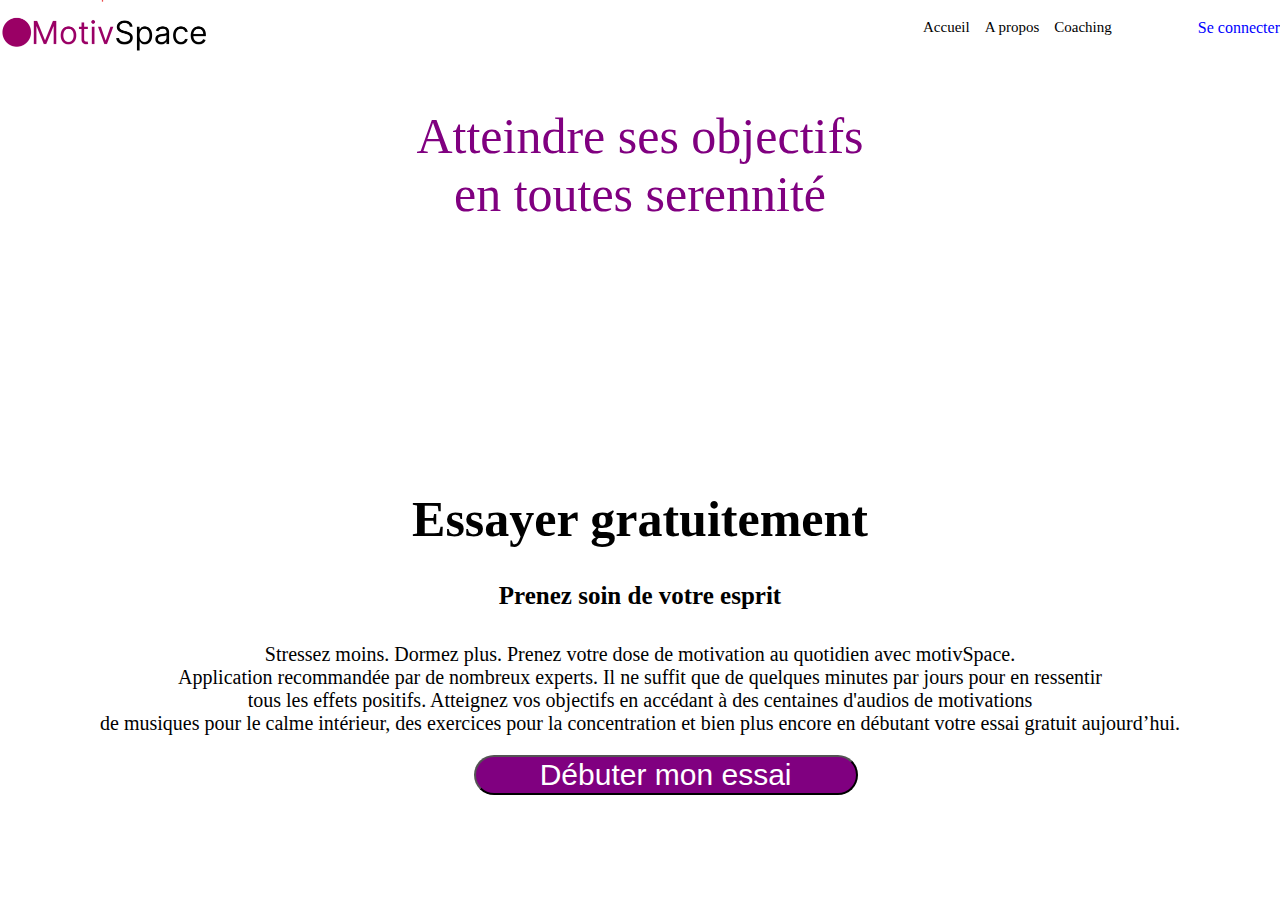
==== index.html @ 3308a773 "first commit" ====
<!DOCTYPE html>
<html lang="en">
<head>
    <meta charset="UTF-8">
    <meta name="viewport" content="width=device-width, initial-scale=1.0">
    <link rel="stylesheet" href="./style.css">
    <title>Espace de Motivation</title>
</head>
<body>
    <header class="heade">
        <div><img src="./images/logo.png" alt="" width="25%"></div>
        <nav class="menu">
            <ul>
                <li><a href="">Accueil</a></li>
                <li><a href="">A propos</a></li>
                <li><a href="">Coaching</a></li>
            </ul>
        </nav>
        <div>
            <a href="" class="connection">Se connecter</a>
        </div>
    </header>
    <main class="milieu">
        <div>
           <div class="motiv" style="background-image: url('./images/motiv.jpg'); background-size: cover;" >
               <p style="font-size: 50px; color: purple; text-align: center;">
                Atteindre ses objectifs <br> en toutes serennité
               </p>
           </div>
        </div>
    </main>
     <div>
        <h1 style="font-size: 50px; text-align: center;">
            Essayer gratuitement
        </h1>
        <h4 style="font-size: 25px; text-align: center;"> Prenez soin de votre esprit</h4>
        <p style="font-size: 20px; text-align: center;">
            Stressez moins. Dormez plus. Prenez votre dose de motivation au quotidien avec motivSpace. <br>
            Application recommandée par de nombreux experts. Il ne suffit que de quelques minutes par jours pour en ressentir <br>
            tous les effets positifs. Atteignez vos objectifs en accédant à des centaines d'audios de motivations <br>
            de musiques pour le calme intérieur, des exercices pour la concentration et bien plus encore en débutant votre essai gratuit aujourd’hui.
        </p>
        <button style="background-color: purple; border-radius: 20px; font-size: 30px; color: white; width: 30%; justify-content: center; align-items: center; margin-left: 37%;">
            Débuter mon essai</button>
     </div>

    
    
</body>
</html>
---- style.css ----
body{
    margin: 0px;
    padding: 0px;
}

.heade{
    width: 100%;
    background-color: rgb(255, 255, 255);
    display: inline-flex;
    justify-content: space-between;
    align-items: center;
}
/* .menu{
    width: 30%;
    margin-right: 20%;
    justify-content: center;
    align-items: center;
    text-align: center;
} */
.menu ul{
    display: inline-flex;
    list-style: none;
    margin: 0;
    padding: 0;
}

.menu li{
    list-style: none;
    margin-right: 15px;
}
@media (max-width: 768px) {
    .header {
      flex-direction: column;
      align-items: flex-start;
    }
  
    .menu {
      margin-top: 10px;
    }
  
    .menu ul {
      flex-direction: column;
    }
  
    .menu li {
      margin-right: 0;
      margin-bottom: 10px;
    }
  }
  .menu a{
      color: rgb(0, 0, 0);
      font-size: 15px;
      text-decoration: none;
  }

nav a:hover{
    color: orange;
    border-bottom: 2px solid gold;
  }
nav a{
    display: block;
    text-decoration: none;
    color: black;
    border-bottom: 2px solid transparent;
    padding: 10px 0px;
}
.connection{
    text-decoration: none;
    color: blue;
    
}
.milieu{
    width: 100%;
    height: 350px;
}
.motiv{
    width: 100%;
    height: 350px;
}
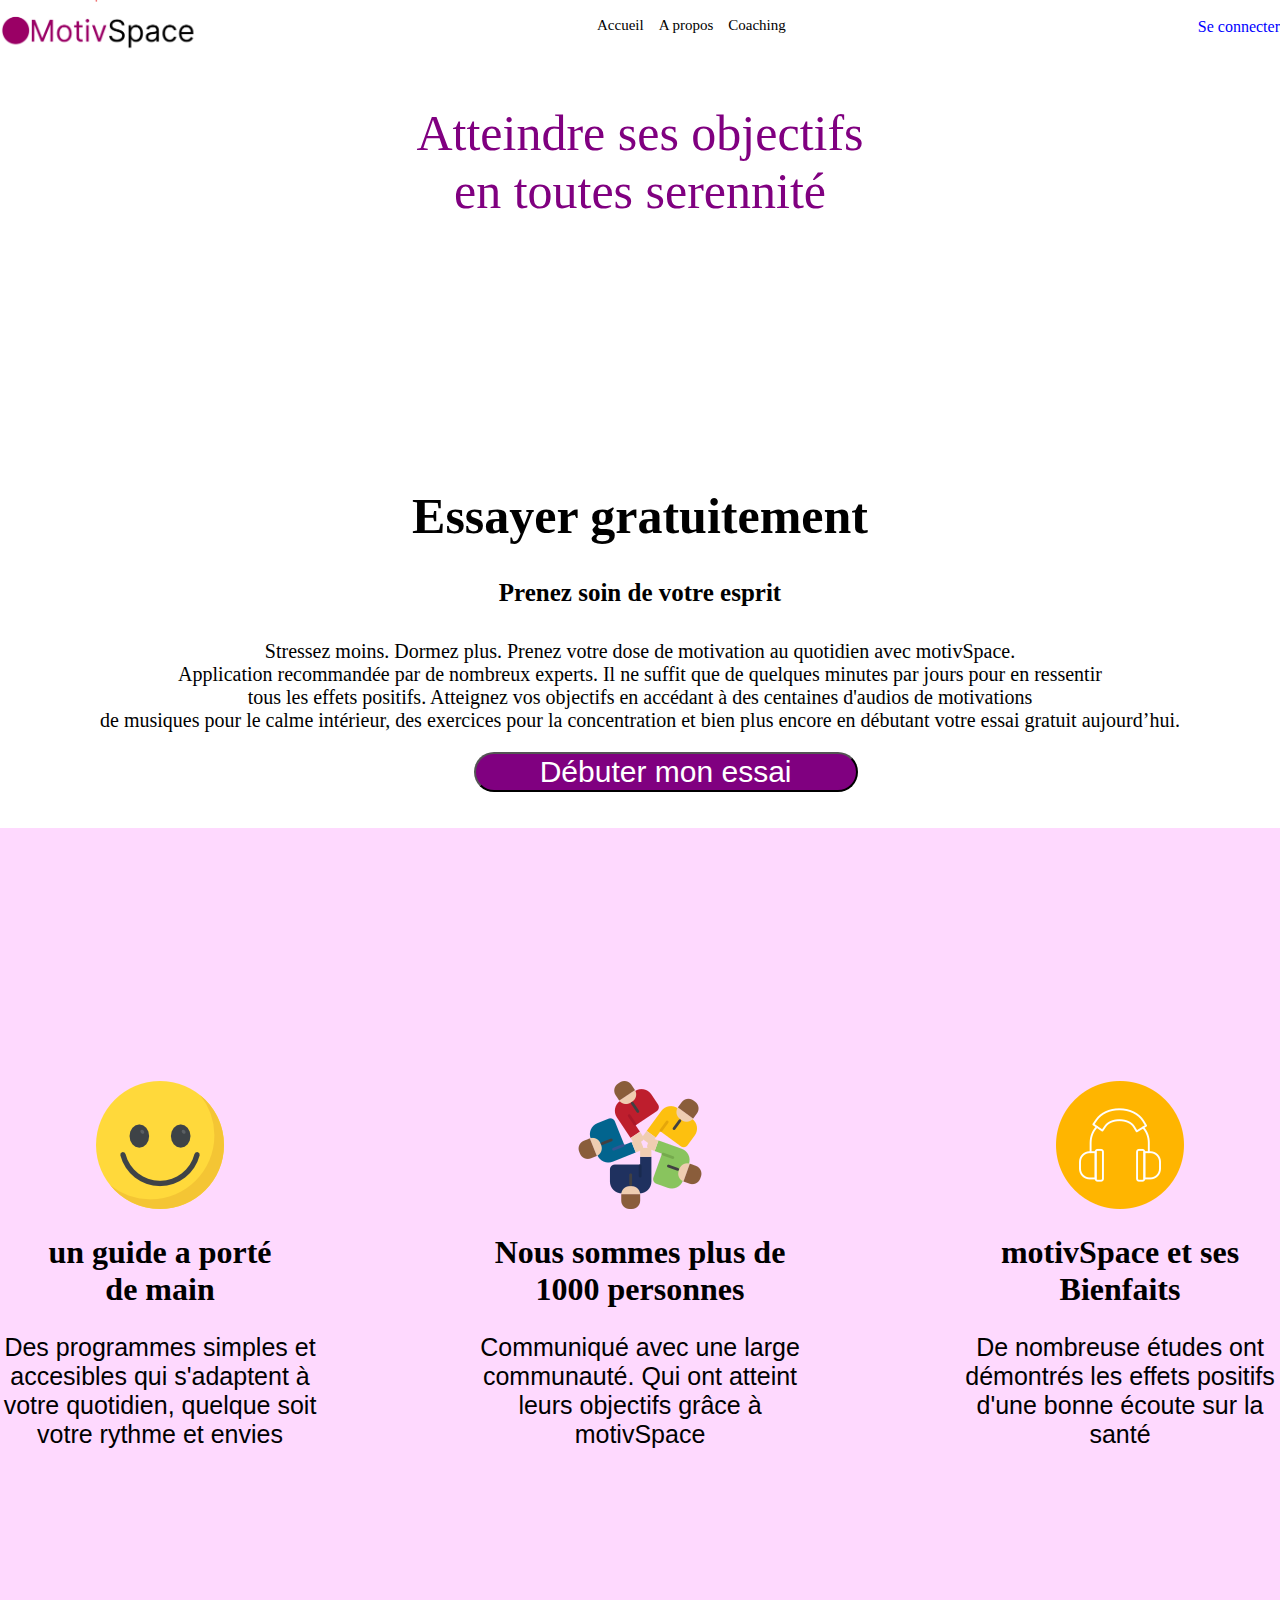
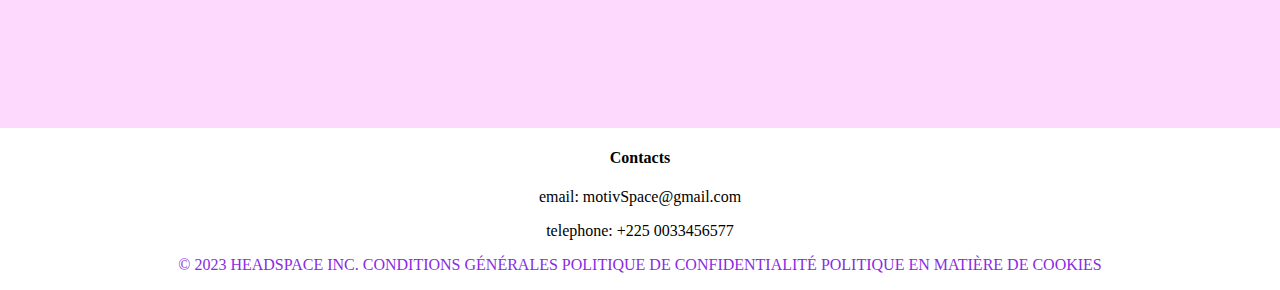
==== commit 509f2c19: "ok2" ====
--- a/index.html
+++ b/index.html
@@ -8,16 +8,16 @@
 </head>
 <body>
     <header class="heade">
-        <div><img src="./images/logo.png" alt="" width="25%"></div>
+        <div><img src="./images/logo.png" alt="" width="200px"></div>
         <nav class="menu">
             <ul>
-                <li><a href="">Accueil</a></li>
-                <li><a href="">A propos</a></li>
+                <li><a href="./index.html">Accueil</a></li>
+                <li><a href="./html file/a propos.html">A propos</a></li>
                 <li><a href="">Coaching</a></li>
             </ul>
         </nav>
         <div>
-            <a href="" class="connection">Se connecter</a>
+            <a href="/html file/connection.html" class="connection">Se connecter</a>
         </div>
     </header>
     <main class="milieu">
@@ -42,7 +42,67 @@
         </p>
         <button style="background-color: purple; border-radius: 20px; font-size: 30px; color: white; width: 30%; justify-content: center; align-items: center; margin-left: 37%;">
             Débuter mon essai</button>
+     </div> <br> <br>
+
+     <div class="autre">
+        <div class="card" style="text-align: center;">
+            <div>
+               <img src="./images/sourire.png" alt="">
+            </div>
+            <h1>
+                un guide a porté <br> de main
+               </h1>
+               <p style="font-size: 25px; font-family:'Lucida Sans', 'Lucida Sans Regular', 'Lucida Grande', 'Lucida Sans Unicode', Geneva, Verdana, sans-serif;">
+                Des programmes simples et accesibles qui s'adaptent à votre quotidien, quelque soit votre rythme et envies
+               </p>
+        </div>
+        <div class="card">
+            <div>
+                <img src="./images/les-partenaires.png" alt="">
+            </div>
+            <h1>
+                Nous sommes plus de 1000 personnes
+               </h1>
+               <p style="font-size: 25px; font-family:'Lucida Sans', 'Lucida Sans Regular', 'Lucida Grande', 'Lucida Sans Unicode', Geneva, Verdana, sans-serif;">
+                Communiqué avec une large communauté. Qui ont atteint leurs objectifs grâce à motivSpace
+               </p>
+
+        </div>
+        <div class="card">
+            <div>
+                <img src="./images/casque-de-musique.png" alt="">
+            </div>
+            
+               <h1>
+                motivSpace et ses Bienfaits
+               </h1>
+               <p style="font-size: 25px; font-family:'Lucida Sans', 'Lucida Sans Regular', 'Lucida Grande', 'Lucida Sans Unicode', Geneva, Verdana, sans-serif;">
+                De nombreuse études ont démontrés les effets positifs d'une bonne écoute sur la santé
+               </p>
+
+        </div>
+
      </div>
+
+     <footer>
+        <div style="text-align: center;">
+            <h4>
+                Contacts
+            </h4>
+            <p >
+                email: motivSpace@gmail.com
+            </p>
+            <p>telephone: +225 0033456577</p>
+        </div>
+
+        <div style="text-align: center; color: blueviolet;">
+            <p>
+                © 2023 HEADSPACE INC.
+                CONDITIONS GÉNÉRALES
+                POLITIQUE DE CONFIDENTIALITÉ
+                POLITIQUE EN MATIÈRE DE COOKIES</p>
+        </div>
+     </footer>
 
     
     
--- a/style.css
+++ b/style.css
@@ -76,4 +76,22 @@
 .motiv{
     width: 100%;
     height: 350px;
+}
+
+.autre{
+    width: 100%;
+    height: 100vh;
+    background-color: rgb(254, 217, 254);
+    display: flex;
+    justify-content: space-between;
+    align-items: center;
+}
+
+.card{
+    width: 25%;
+    text-align: center;
+}
+
+.footer{
+    width: 100%;
 }